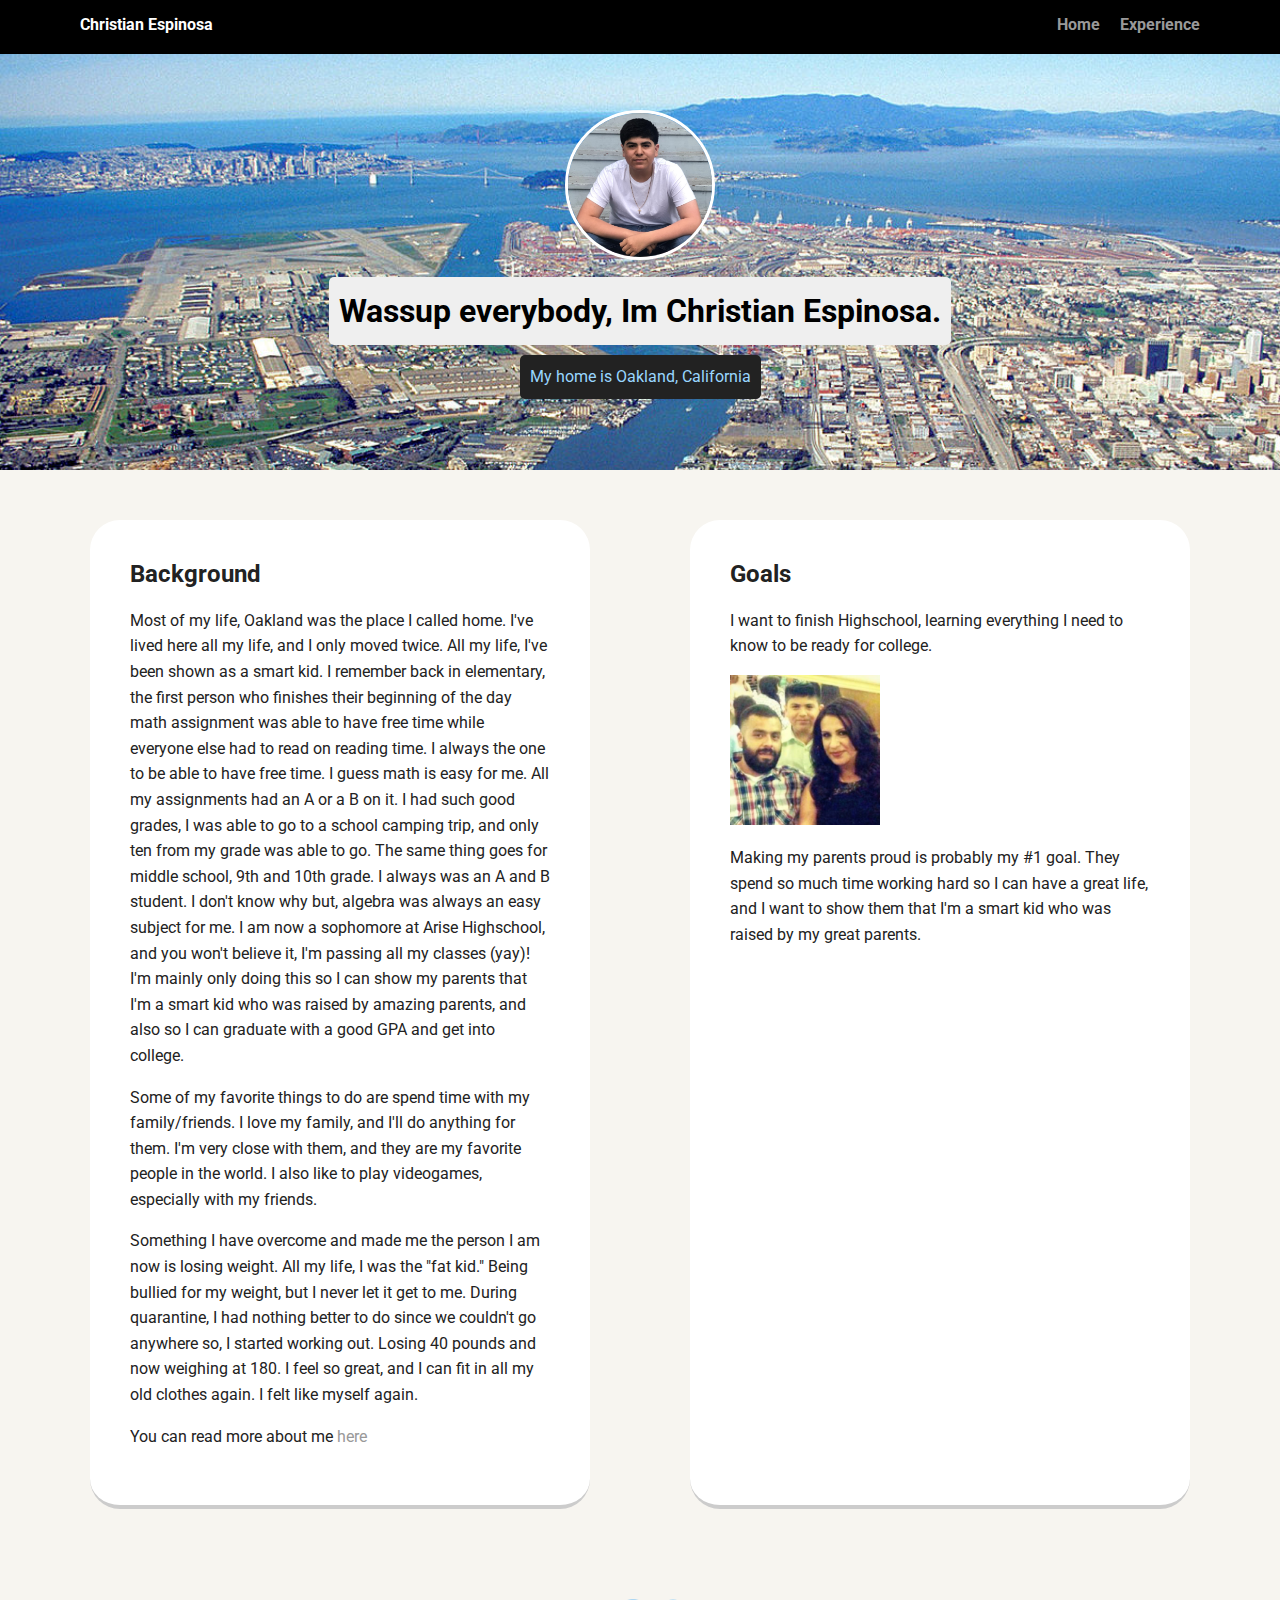
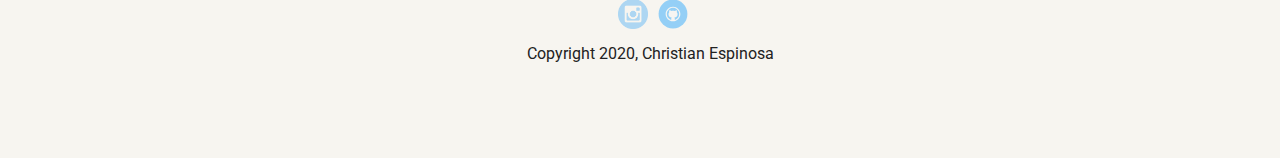
==== about.html @ 7e11edaf "made a new css and html file. Edited the new html file" ====
<!doctype html>
<html lang="en">
<head>
  <meta charset="utf-8">
  <title>About Me</title>
  <meta name="viewport" content="width=device-width, initial-scale=1.0">
  <link rel="stylesheet" href="about.css">
  <link href="https://fonts.googleapis.com/css?family=Muli%7CRoboto:400,300,500,700,900" rel="stylesheet"></head>
  <body>

    <div class="main-nav">
        <ul class="nav">
          <li class="name">Christian Espinosa</li>
          <li><a href="index.html">Home</a></li>
          <li><a href="#">Experience</a></li>
        </ul>
    </div>

    <header>
      <img src="images/Christian.jpg" alt="Picture Of Christian Espinosa" class="profile-image">
      <h1 class="tag name">Wassup everybody, Im Christian Espinosa.</h1>
      <p class="tag location">My home is Oakland, California</p>
    </header>

    <main class="flex">
      <div class="card">
        <h2>Background</h2>
        <p> Most of my life, Oakland was the place I called home. I've lived here all my life, and I only moved twice. All my life, I've been shown as a smart kid. I remember back in elementary, the first person who finishes their beginning of the day math assignment was able to have free time while everyone else had to read on reading time. I always the one to be able to have free time. I guess math is easy for me. All my assignments had an A or a B on it. I had such good grades, I was able to go to a school camping trip, and only ten from my grade was able to go. The same thing goes for middle school, 9th and 10th grade. I always was an A and B student. I don't know why but, algebra was always an easy subject for me. I am now a sophomore at Arise Highschool, and you won't believe it, I'm passing all my classes (yay)! I'm mainly only doing this so I can show my parents that I'm a smart kid who was raised by amazing parents, and also so I can graduate with a good GPA and get into college. </p>
        <p>Some of my favorite things to do are spend time with my family/friends. I love my family, and I'll do anything for them. I'm very close with them, and they are my favorite people in the world. I also like to play videogames, especially with my friends.</p>
        <p>  Something I have overcome and made me the person I am now is losing weight. All my life, I was the "fat kid." Being bullied for my weight, but I never let it get to me. During quarantine, I had nothing better to do since we couldn't go anywhere so, I started working out. Losing 40 pounds and now weighing at 180. I feel so great, and I can fit in all my old clothes again. I felt like myself again.</p>
        <p>You can read more about me<a href="about.html"> here</a></p>
      </div> 

      <div class="card">
        <h2>Goals</h2>
        <p>I want to finish Highschool, learning everything I need to know to be ready for college.</p>
        
          <img src="images/Family.JPG" alt="Picture Of Christian and His Family" class="family">
         <p>Making my parents proud is probably my #1 goal. They spend so much time working hard so I can have a great life, and I want to show them that I'm a smart kid who was raised by my great parents.</p>
      </div> 

    </main>
    <footer>
      <ul>
        <li><a href="https://www.instagram.com/christian.out.here.vibin/" target="_blank" class="social instagram">Instagram</a></li>
         <li><a href="https://github.com/ChristianE125" target="_blank" class="social github">Github</a></li>
      </ul>
      <p class="copyright">Copyright 2020, Christian Espinosa</p>
    </footer>
  </body>
  </html>
---- about.css ----
/* Global Layout Set-up */
* { 
    box-sizing: border-box;
  }
    
  body {
    margin: 0;
    padding: 0;
    text-align: center;
    font-family: 'Roboto', sans-serif;
    color: #222;
    background: #f7f5f0;
  }
  /* Link Styles */
  
  a {
    text-decoration: none;
    color: #999;
  }
  a:hover {
    color: #6633ff;
  }
  
  /* Section Styles */
  
  .main-nav {
    width: 100%;
    background: black;
    min-height: 30px;
    padding: 10px;
    position: fixed;
    text-align: center;
  }
  .nav {
    display: flex;
    justify-content: space-around;
    font-weight: 700;
    list-style-type: none;
    margin: 0 auto;
    padding: 0;
  }
  
  .nav .name {
      display: block;
      margin-right: auto;
      color: white;
  }
  .nav li {
    padding: 5px 10px 10px 10px;
  }
  .nav a {
    transition: all .5s;
  }
  .nav a:hover {
    color: white
  }
  
  header {
    text-align: center;
    background: url('images/Oakland.JPG') no-repeat top center ;
    background-size: cover;
    overflow: hidden;
    padding-top: 60px;
  }
  header {
    line-height: 1.5;
  }
  header .profile-image {
    margin-top: 50px;
    width: 150px;
    height: 150px;
    border-radius: 50%;
    border: 3px solid white;
    transition: all .5s;
  }
  header .profile-image:hover {
    transform: scale(1.5) rotate(360deg);
  }
  .tag {
    background-color: #efefef;
    color: black;
    padding: 10px;
    border-radius: 5px;
    display: table;
    margin: 10px auto;
  } 
  .location {
    background-color: #222;
    color: hsl(204, 100%, 80%);
  }
  .card {
    margin: 30px;
    padding: 20px 40px 40px;
    max-width: 500px;
    text-align: left;
    background: #fff;
    border-bottom: 4px solid #ccc;
    border-radius: 30px;
    transition: all .5s;
  }
  .card:hover {
    border-color: hsl(204, 100%, 80%);
  }
  
  
  
  footer {
    width: 100%;
    min-height: 30px;
    padding: 20px 0 40px 20px;
  }
  
  footer .copyright {
    top: -8px;
    font-size: .75em;
  }
  
  footer ul {
    list-style-type: none;
    margin: 0;
    padding: 0;
  }
  
  footer ul li {
    display: inline-block;
  }
  
  a.social {
    display: inline-block;
    text-indent: -9999px;
    margin-left: 5px;
    width: 30px;
    height: 30px;
    background-size: 30px 30px;
    opacity: .4;
    transition: all .5s;
  }
  a.instagram {
    background-image: url(images/instagram.png);
  }
  
  a.github {
    background-image: url(images/github.svg);
  }
  a.social:hover {
    opacity: 1;
  }
  .clearfix {
    clear: both;
  }
  .family {
    width: 150px;
    height: 150px;
  }
  /* Styles for larger screens */
  @media screen and (min-width: 720px) {
    
    .flex {
        display: -ms-flexbox;      /* TWEENER - IE 10 */
        display: flex; 
        max-width: 1200px;
        -ms-flex-pack: distribute;
        justify-content: space-around;
        margin: 0 auto;
    }
  
    header {
      min-height: 470px;
    }
  
    .nav {
      max-width: 1200px;
      padding: 0 30px;
    }
  
  
    main {
      padding-top: 20px;
    }
  
    main p {
      line-height: 1.6em;
    }
  
    footer {
      font-size: 1.3em;
      max-width: 1200px;
      margin: 40px auto;
    }
  
  }
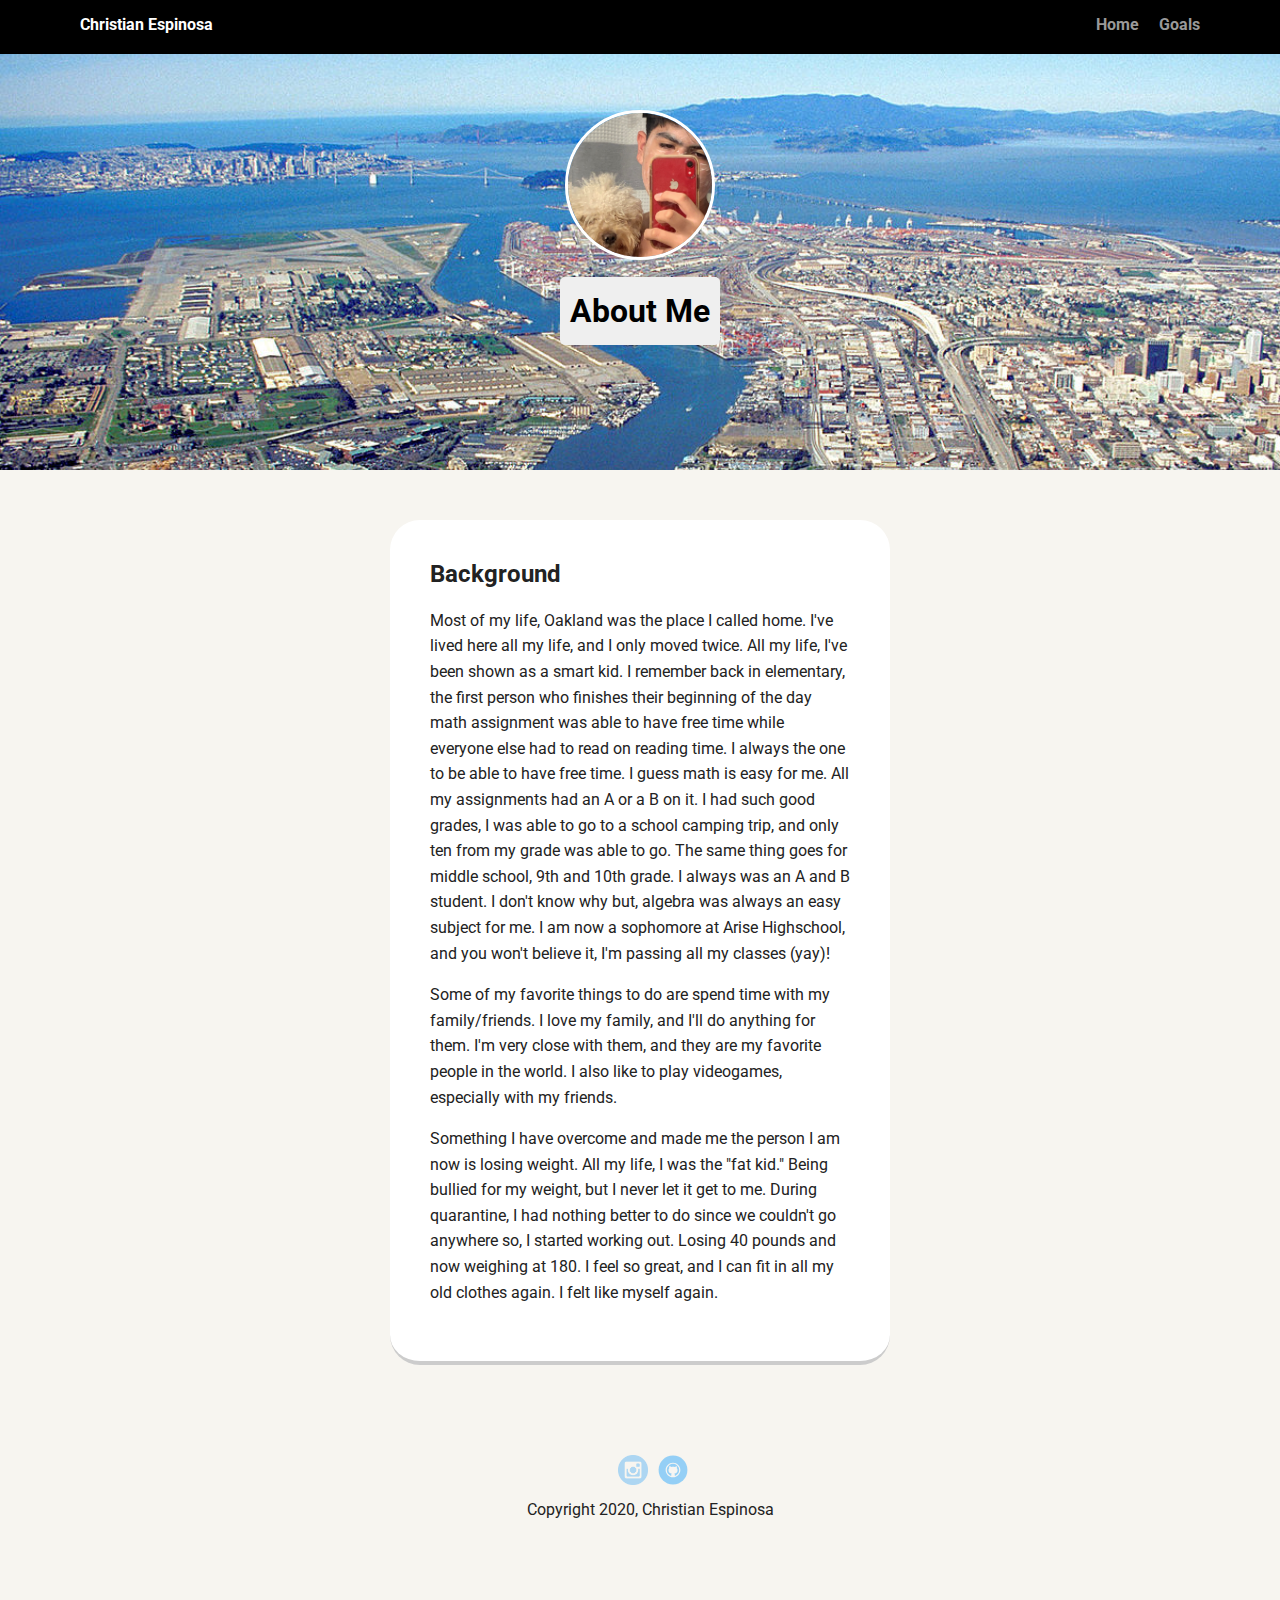
==== commit 75c4608b: "Made a new html and css file, added pictures to folder, added text for new files" ====
--- a/about.html
+++ b/about.html
@@ -12,31 +12,21 @@
         <ul class="nav">
           <li class="name">Christian Espinosa</li>
           <li><a href="index.html">Home</a></li>
-          <li><a href="#">Experience</a></li>
+          <li><a href="goals.html">Goals</a></li>
         </ul>
     </div>
 
     <header>
-      <img src="images/Christian.jpg" alt="Picture Of Christian Espinosa" class="profile-image">
-      <h1 class="tag name">Wassup everybody, Im Christian Espinosa.</h1>
-      <p class="tag location">My home is Oakland, California</p>
+      <img src="images/dog.jpg" alt="Picture of Christian and His Dog" class="profile-image">
+      <h1 class="tag name">About Me</h1>
     </header>
 
     <main class="flex">
       <div class="card">
         <h2>Background</h2>
-        <p> Most of my life, Oakland was the place I called home. I've lived here all my life, and I only moved twice. All my life, I've been shown as a smart kid. I remember back in elementary, the first person who finishes their beginning of the day math assignment was able to have free time while everyone else had to read on reading time. I always the one to be able to have free time. I guess math is easy for me. All my assignments had an A or a B on it. I had such good grades, I was able to go to a school camping trip, and only ten from my grade was able to go. The same thing goes for middle school, 9th and 10th grade. I always was an A and B student. I don't know why but, algebra was always an easy subject for me. I am now a sophomore at Arise Highschool, and you won't believe it, I'm passing all my classes (yay)! I'm mainly only doing this so I can show my parents that I'm a smart kid who was raised by amazing parents, and also so I can graduate with a good GPA and get into college. </p>
+        <p> Most of my life, Oakland was the place I called home. I've lived here all my life, and I only moved twice. All my life, I've been shown as a smart kid. I remember back in elementary, the first person who finishes their beginning of the day math assignment was able to have free time while everyone else had to read on reading time. I always the one to be able to have free time. I guess math is easy for me. All my assignments had an A or a B on it. I had such good grades, I was able to go to a school camping trip, and only ten from my grade was able to go. The same thing goes for middle school, 9th and 10th grade. I always was an A and B student. I don't know why but, algebra was always an easy subject for me. I am now a sophomore at Arise Highschool, and you won't believe it, I'm passing all my classes (yay)!</p>
         <p>Some of my favorite things to do are spend time with my family/friends. I love my family, and I'll do anything for them. I'm very close with them, and they are my favorite people in the world. I also like to play videogames, especially with my friends.</p>
         <p>  Something I have overcome and made me the person I am now is losing weight. All my life, I was the "fat kid." Being bullied for my weight, but I never let it get to me. During quarantine, I had nothing better to do since we couldn't go anywhere so, I started working out. Losing 40 pounds and now weighing at 180. I feel so great, and I can fit in all my old clothes again. I felt like myself again.</p>
-        <p>You can read more about me<a href="about.html"> here</a></p>
-      </div> 
-
-      <div class="card">
-        <h2>Goals</h2>
-        <p>I want to finish Highschool, learning everything I need to know to be ready for college.</p>
-        
-          <img src="images/Family.JPG" alt="Picture Of Christian and His Family" class="family">
-         <p>Making my parents proud is probably my #1 goal. They spend so much time working hard so I can have a great life, and I want to show them that I'm a smart kid who was raised by my great parents.</p>
       </div> 
 
     </main>
